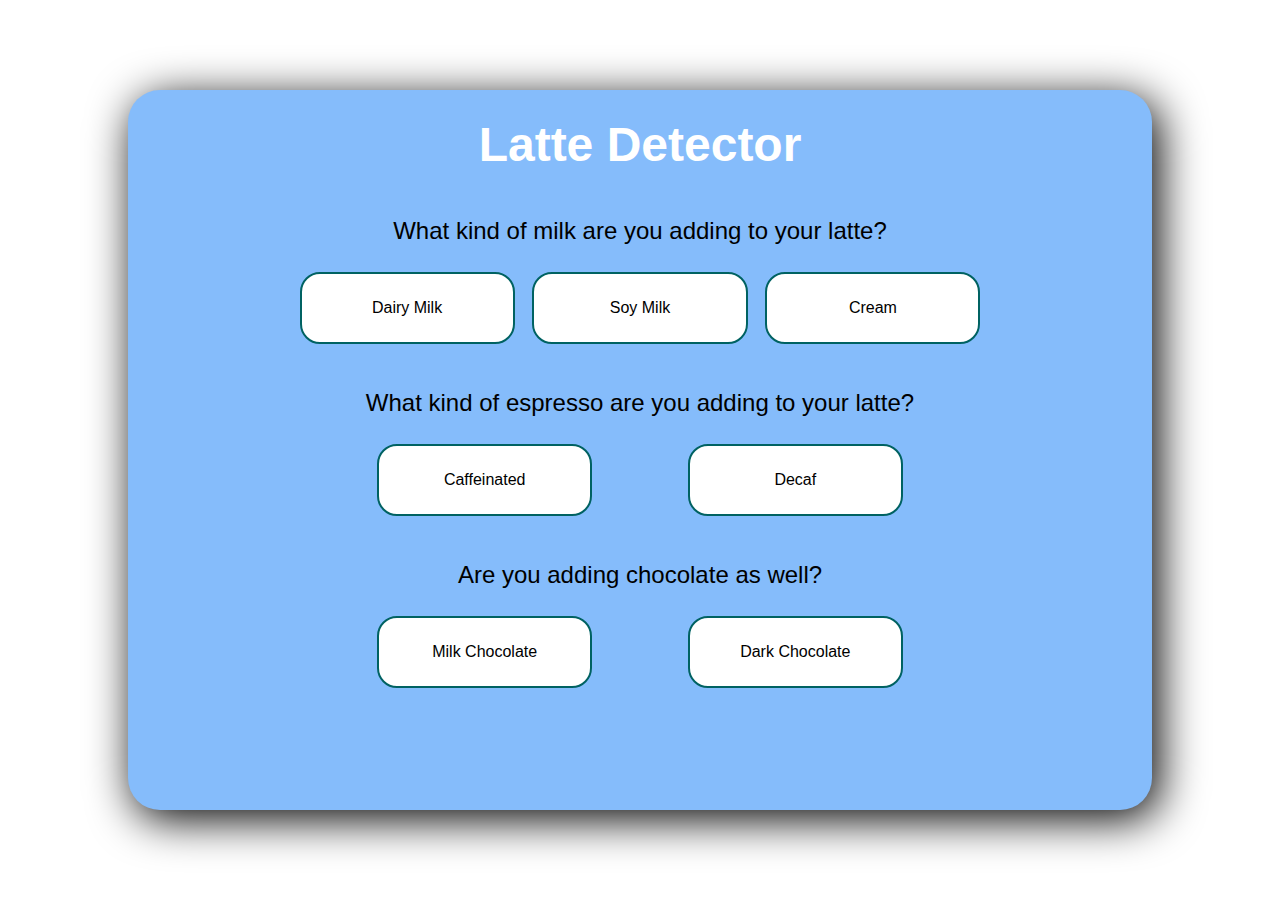
==== index.html @ 72aaf1c2 "Updating all text in the repository to english" ====
<!DOCTYPE html>
<html lang="en">
  <head>
    <meta charset="UTF-8" />
    <meta name="viewport" content="width=device-width, initial-scale=1.0" />
    <title>Latte Detector</title>
    <link rel="stylesheet" href="./styles/main.css" />
  </head>
  <body>
    <main>
      <h1>Latte Detector</h1>

      <h2>What kind of milk are you adding to your latte?</h2>
      <div class="latte-buttons">
        <button onclick="latte.selectMilk('Dairy Milk')">Dairy Milk</button>
        <button onclick="latte.selectMilk('Soy Milk')">Soy Milk</button>
        <button onclick="latte.selectMilk('Cream')">Cream</button>
      </div>

      <h2>What kind of espresso are you adding to your latte?</h2>
      <div class="espresso-buttons" radio="espresso">
        <button onclick="latte.selectEspresso('Caffeinated Espresso')">
          Caffeinated
        </button>
        <button onclick="latte.selectEspresso('Decaf Espresso')">Decaf</button>
      </div>

      <h2>Are you adding chocolate as well?</h2>
      <div class="chocolate-buttons" radio="chocolate">
        <button onclick="latte.chocolate()">Milk Chocolate</button>
        <button id="last-button" onclick="latte.chocolate()">
          Dark Chocolate
        </button>
      </div>

      <script src="./js/main.js"></script>
    </main>
  </body>
</html>
---- styles/main.css ----
* {
  margin: 0;
  padding: 0;
  font: 16px sans-serif;
}

html,
body {
  height: 100%;
  width: 100%;
}

body {
  display: flex;
  justify-content: center;
  align-items: center;

  background-color: #fff;
}

main {
  height: 80vh;
  width: 80vw;

  background-color: #85bcfb;
  border-radius: 2rem;
  box-shadow: 0.5vw 1vh 45px #000;
}

main h1 {
  font-size: 3rem;
  text-align: center;
  font-weight: bold;
  color: white;
  margin-top: 3vh;
}

main h2 {
  font-size: 1.5rem;
  margin-top: 5vh;
  text-align: center;
}

.latte-buttons,
.espresso-buttons,
.chocolate-buttons {
  width: 70%;
  margin-left: 15%;
  display: flex;
  justify-content: space-evenly;

  margin-top: 3vh;
}

main button {
  text-align: center;

  background-color: #fff;
  border: 2px solid rgb(0, 98, 98);
  border-radius: 20px;

  width: 30%;
  height: 8vh;
}

main button:hover {
  background-color: #5ccea2;
}

.latte-buttons button:focus,
.espresso-buttons button:focus,
.chocolate-buttons button:focus {
  background-color: #5ccea2;
}

@media (max-width: 800px) {
  html,
  main {
    height: auto;
    width: 100%;

    border-radius: 0;
    box-shadow: none;
  }

  .latte-buttons,
  .espresso-buttons,
  .chocolate-buttons {
    flex-direction: column;
    margin-top: 0.3vh;
  }

  main button {
    margin-top: 2vh;
    width: 100%;
  }

  main h2 {
    margin-top: 3vh;
  }

  #last-button {
    margin-bottom: 7vh;
  }
}
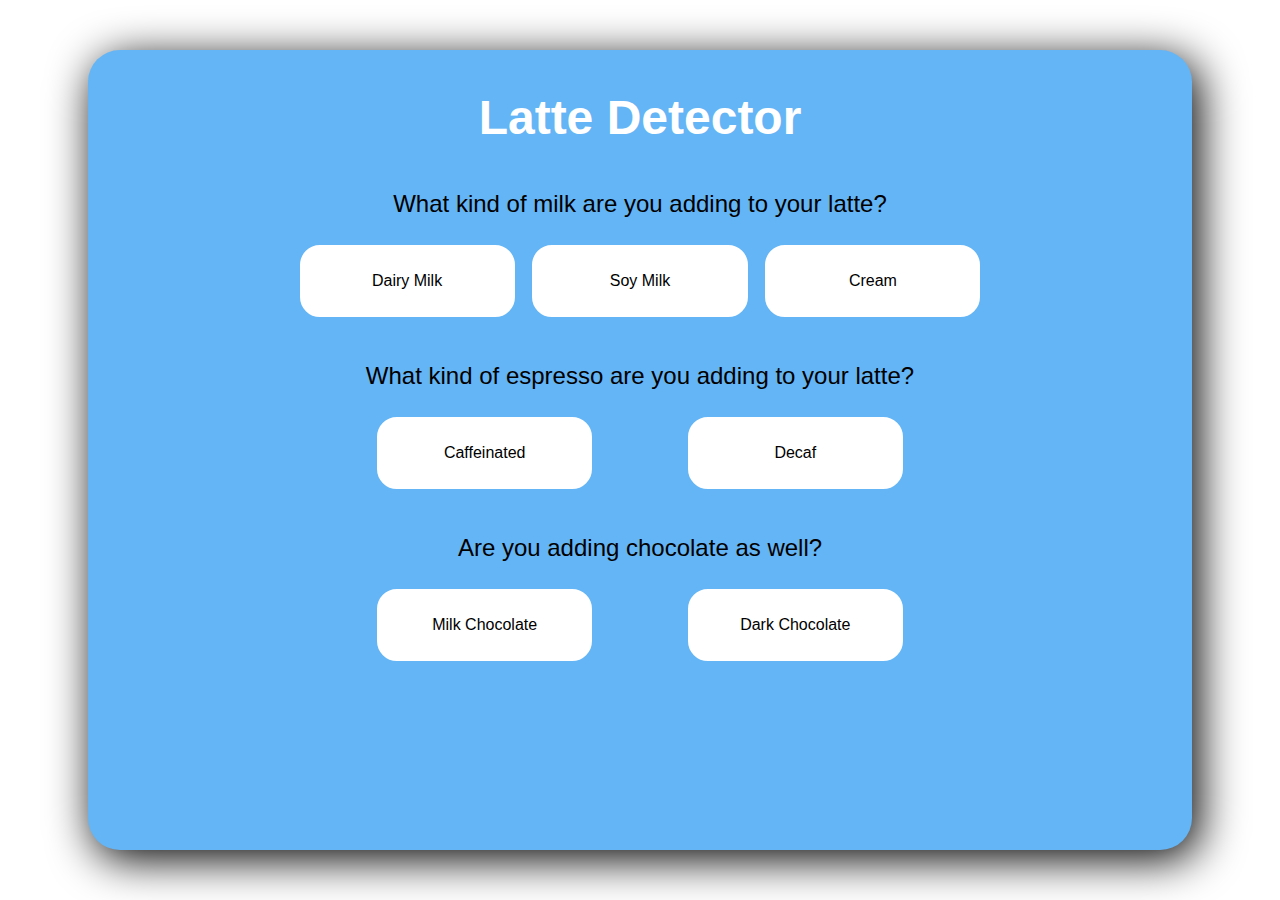
==== commit 730c542b: "Updating HTML and CSS using BEM" ====
--- a/index.html
+++ b/index.html
@@ -7,28 +7,65 @@
     <link rel="stylesheet" href="./styles/main.css" />
   </head>
   <body>
-    <main>
-      <h1>Latte Detector</h1>
+    <main class="container">
+      <h1 class="container__title">Latte Detector</h1>
 
-      <h2>What kind of milk are you adding to your latte?</h2>
-      <div class="latte-buttons">
-        <button onclick="latte.selectMilk('Dairy Milk')">Dairy Milk</button>
-        <button onclick="latte.selectMilk('Soy Milk')">Soy Milk</button>
-        <button onclick="latte.selectMilk('Cream')">Cream</button>
+      <h2 class="container__section-title">
+        What kind of milk are you adding to your latte?
+      </h2>
+      <div class="container__buttons-area latte-buttons">
+        <button
+          class="container__button container__button container__button--milk"
+          onclick="latte.selectMilk('Dairy Milk')"
+        >
+          Dairy Milk
+        </button>
+        <button
+          class="container__button container__button container__button--milk"
+          onclick="latte.selectMilk('Soy Milk')"
+        >
+          Soy Milk
+        </button>
+        <button
+          class="container__button container__button container__button--milk"
+          onclick="latte.selectMilk('Cream')"
+        >
+          Cream
+        </button>
       </div>
 
-      <h2>What kind of espresso are you adding to your latte?</h2>
-      <div class="espresso-buttons" radio="espresso">
-        <button onclick="latte.selectEspresso('Caffeinated Espresso')">
+      <h2 class="container__section-title">
+        What kind of espresso are you adding to your latte?
+      </h2>
+      <div class="container__buttons-area" radio="espresso">
+        <button
+          class="container__button container__button--espresso"
+          onclick="latte.selectEspresso('Caffeinated Espresso')"
+        >
           Caffeinated
         </button>
-        <button onclick="latte.selectEspresso('Decaf Espresso')">Decaf</button>
+        <button
+          class="container__button container__button--espresso"
+          onclick="latte.selectEspresso('Decaf Espresso')"
+        >
+          Decaf
+        </button>
       </div>
 
-      <h2>Are you adding chocolate as well?</h2>
-      <div class="chocolate-buttons" radio="chocolate">
-        <button onclick="latte.chocolate()">Milk Chocolate</button>
-        <button id="last-button" onclick="latte.chocolate()">
+      <h2 class="container__section-title">
+        Are you adding chocolate as well?
+      </h2>
+      <div class="container__buttons-area chocolate-buttons" radio="chocolate">
+        <button
+          class="container__button container__button--chocolate"
+          onclick="latte.chocolate()"
+        >
+          Milk Chocolate
+        </button>
+        <button
+          class="container__button container__button--chocolate"
+          onclick="latte.chocolate()"
+        >
           Dark Chocolate
         </button>
       </div>
--- a/styles/main.css
+++ b/styles/main.css
@@ -18,88 +18,83 @@
   background-color: #fff;
 }
 
-main {
+.container {
   height: 80vh;
   width: 80vw;
+  padding: 2.5rem;
 
-  background-color: #85bcfb;
+  background-color: #64b5f6;
   border-radius: 2rem;
   box-shadow: 0.5vw 1vh 45px #000;
-}
 
-main h1 {
-  font-size: 3rem;
-  text-align: center;
-  font-weight: bold;
-  color: white;
-  margin-top: 3vh;
-}
+  .container__title {
+    font-size: 3rem;
+    text-align: center;
+    font-weight: bold;
+    color: white;
+  }
 
-main h2 {
-  font-size: 1.5rem;
-  margin-top: 5vh;
-  text-align: center;
-}
+  .container__section-title {
+    font-size: 1.5rem;
+    margin-top: 5vh;
+    text-align: center;
+  }
 
-.latte-buttons,
-.espresso-buttons,
-.chocolate-buttons {
-  width: 70%;
-  margin-left: 15%;
-  display: flex;
-  justify-content: space-evenly;
+  .container__buttons-area {
+    width: 70%;
+    margin-left: 15%;
+    display: flex;
+    justify-content: space-evenly;
 
-  margin-top: 3vh;
-}
+    margin-top: 3vh;
 
-main button {
-  text-align: center;
+    .container__button {
+      text-align: center;
 
-  background-color: #fff;
-  border: 2px solid rgb(0, 98, 98);
-  border-radius: 20px;
+      background-color: #fff;
+      border: 2px solid #fff;
+      border-radius: 20px;
 
-  width: 30%;
-  height: 8vh;
-}
+      width: 30%;
+      height: 8vh;
+    }
 
-main button:hover {
-  background-color: #5ccea2;
-}
+    .container__button--milk:hover,
+    .container__button--milk:focus {
+      background-color: #eeeeee;
+    }
 
-.latte-buttons button:focus,
-.espresso-buttons button:focus,
-.chocolate-buttons button:focus {
-  background-color: #5ccea2;
+    .container__button--espresso:hover,
+    .container__button--espresso:focus {
+      background-color: #757575;
+    }
+
+    .container__button--chocolate:hover,
+    .container__button--chocolate:focus {
+      background-color: #a1887f;
+    }
+  }
 }
 
 @media (max-width: 800px) {
   html,
-  main {
+  .container {
+    background-color: #64b5f6;
     height: auto;
     width: 100%;
 
     border-radius: 0;
     box-shadow: none;
-  }
 
-  .latte-buttons,
-  .espresso-buttons,
-  .chocolate-buttons {
-    flex-direction: column;
-    margin-top: 0.3vh;
-  }
+    .container__buttons-area {
+      flex-direction: column;
+      margin-bottom: 4vh;
+      margin-top: 2vh;
 
-  main button {
-    margin-top: 2vh;
-    width: 100%;
-  }
-
-  main h2 {
-    margin-top: 3vh;
-  }
-
-  #last-button {
-    margin-bottom: 7vh;
+      .container__button {
+        margin-top: 2vh;
+        width: 100%;
+      }
+    }
   }
 }
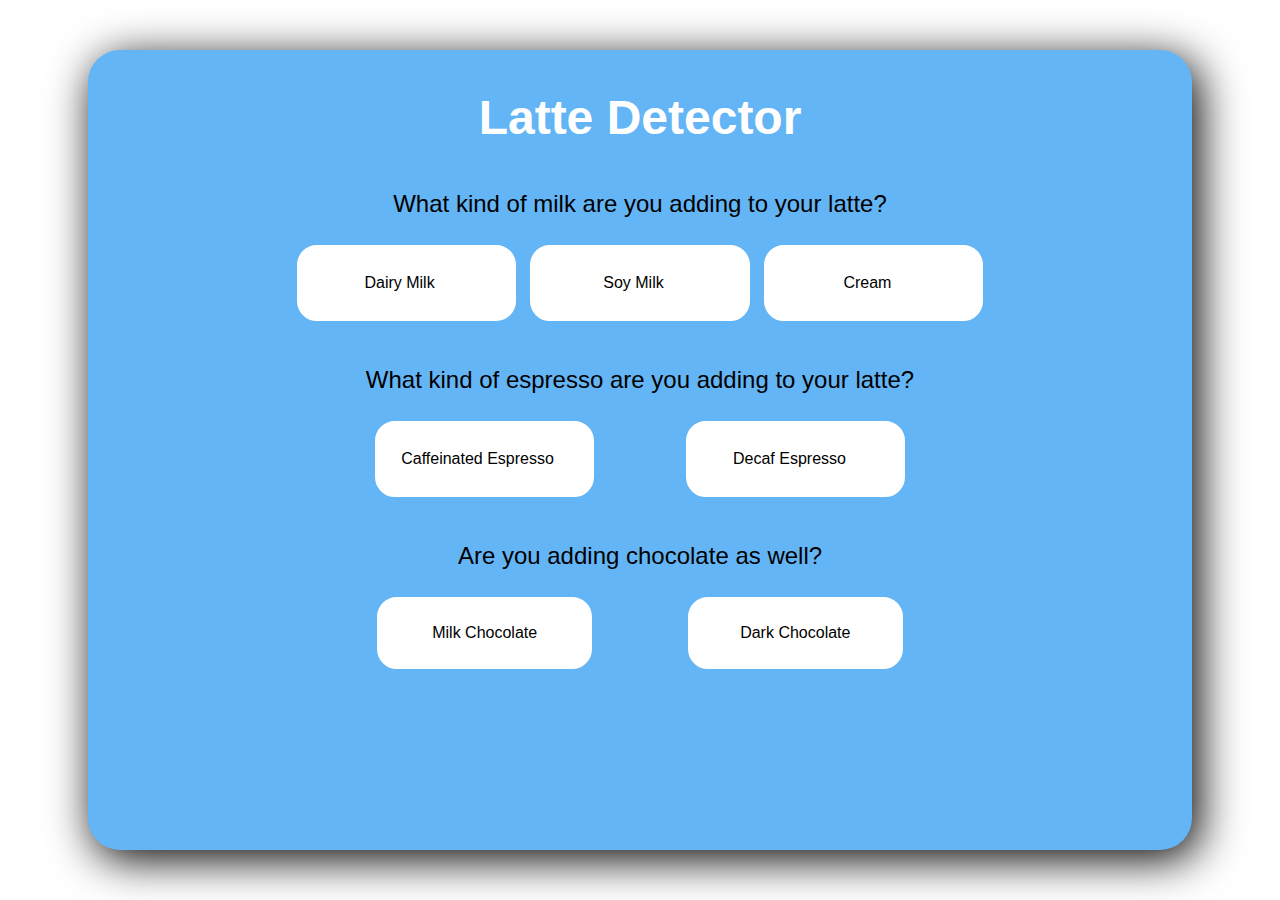
==== commit 22296a68: "Adding summary message for milk and espresso inputs" ====
--- a/index.html
+++ b/index.html
@@ -13,49 +13,72 @@
       <h2 class="container__section-title">
         What kind of milk are you adding to your latte?
       </h2>
-      <div class="container__buttons-area latte-buttons">
-        <button
-          class="container__button container__button container__button--milk"
-          onclick="latte.selectMilk('Dairy Milk')"
-        >
+      <div class="container__buttons-area latte-buttons" radio="milk">
+        <label class="container__button container__button--milk">
           Dairy Milk
-        </button>
-        <button
-          class="container__button container__button container__button--milk"
-          onclick="latte.selectMilk('Soy Milk')"
-        >
+          <input
+            type="radio"
+            id="Caffeinated Espresso"
+            name="milk"
+            class="container__radio-button"
+            onclick="latte.selectMilk('Dairy Milk')"
+          />
+        </label>
+
+        <label class="container__button container__button--milk">
           Soy Milk
-        </button>
-        <button
-          class="container__button container__button container__button--milk"
-          onclick="latte.selectMilk('Cream')"
-        >
+          <input
+            type="radio"
+            id="Dairy Milk"
+            name="milk"
+            class="container__radio-button"
+            onclick="latte.selectMilk('Soy Milk')"
+          />
+        </label>
+
+        <label class="container__button container__button--milk">
           Cream
-        </button>
+          <input
+            type="radio"
+            id="Cream"
+            name="milk"
+            class="container__radio-button"
+            onclick="latte.selectMilk('Cream')"
+          />
+        </label>
       </div>
 
       <h2 class="container__section-title">
         What kind of espresso are you adding to your latte?
       </h2>
       <div class="container__buttons-area" radio="espresso">
-        <button
-          class="container__button container__button--espresso"
-          onclick="latte.selectEspresso('Caffeinated Espresso')"
-        >
-          Caffeinated
-        </button>
-        <button
-          class="container__button container__button--espresso"
-          onclick="latte.selectEspresso('Decaf Espresso')"
-        >
-          Decaf
-        </button>
+        <label class="container__button container__button--espresso">
+          Caffeinated Espresso
+          <input
+            type="radio"
+            id="Caffeinated Espresso"
+            name="espresso"
+            class="container__radio-button"
+            onclick="latte.selectEspresso('Caffeinated Espresso')"
+          />
+        </label>
+
+        <label class="container__button container__button--espresso">
+          Decaf Espresso
+          <input
+            type="radio"
+            id="Decaf Espresso"
+            name="espresso"
+            class="container__radio-button"
+            onclick="latte.selectEspresso('Decaf Espresso')"
+          />
+        </label>
       </div>
 
       <h2 class="container__section-title">
         Are you adding chocolate as well?
       </h2>
-      <div class="container__buttons-area chocolate-buttons" radio="chocolate">
+      <div class="container__buttons-area chocolate-buttons">
         <button
           class="container__button container__button--chocolate"
           onclick="latte.chocolate()"
@@ -70,6 +93,8 @@
         </button>
       </div>
 
+      <div id="container__summary"></div>
+
       <script src="./js/main.js"></script>
     </main>
   </body>
--- a/styles/main.css
+++ b/styles/main.css
@@ -48,8 +48,14 @@
 
     margin-top: 3vh;
 
+    .container__radio-button {
+      visibility: hidden;
+    }
+
     .container__button {
-      text-align: center;
+      display: flex;
+      align-items: center;
+      justify-content: center;
 
       background-color: #fff;
       border: 2px solid #fff;
@@ -60,19 +66,23 @@
     }
 
     .container__button--milk:hover,
-    .container__button--milk:focus {
+    .container__button--milk:has(input:checked) {
       background-color: #eeeeee;
     }
 
     .container__button--espresso:hover,
-    .container__button--espresso:focus {
+    .container__button--espresso:has(input:checked) {
       background-color: #757575;
     }
 
-    .container__button--chocolate:hover,
-    .container__button--chocolate:focus {
+    .container__button--chocolate:hover {
       background-color: #a1887f;
     }
+  }
+
+  #container__summary {
+    position: absolute;
+    bottom: 10%;
   }
 }
 
@@ -96,5 +106,9 @@
         width: 100%;
       }
     }
+
+    #container__summary {
+      position: relative;
+    }
   }
 }
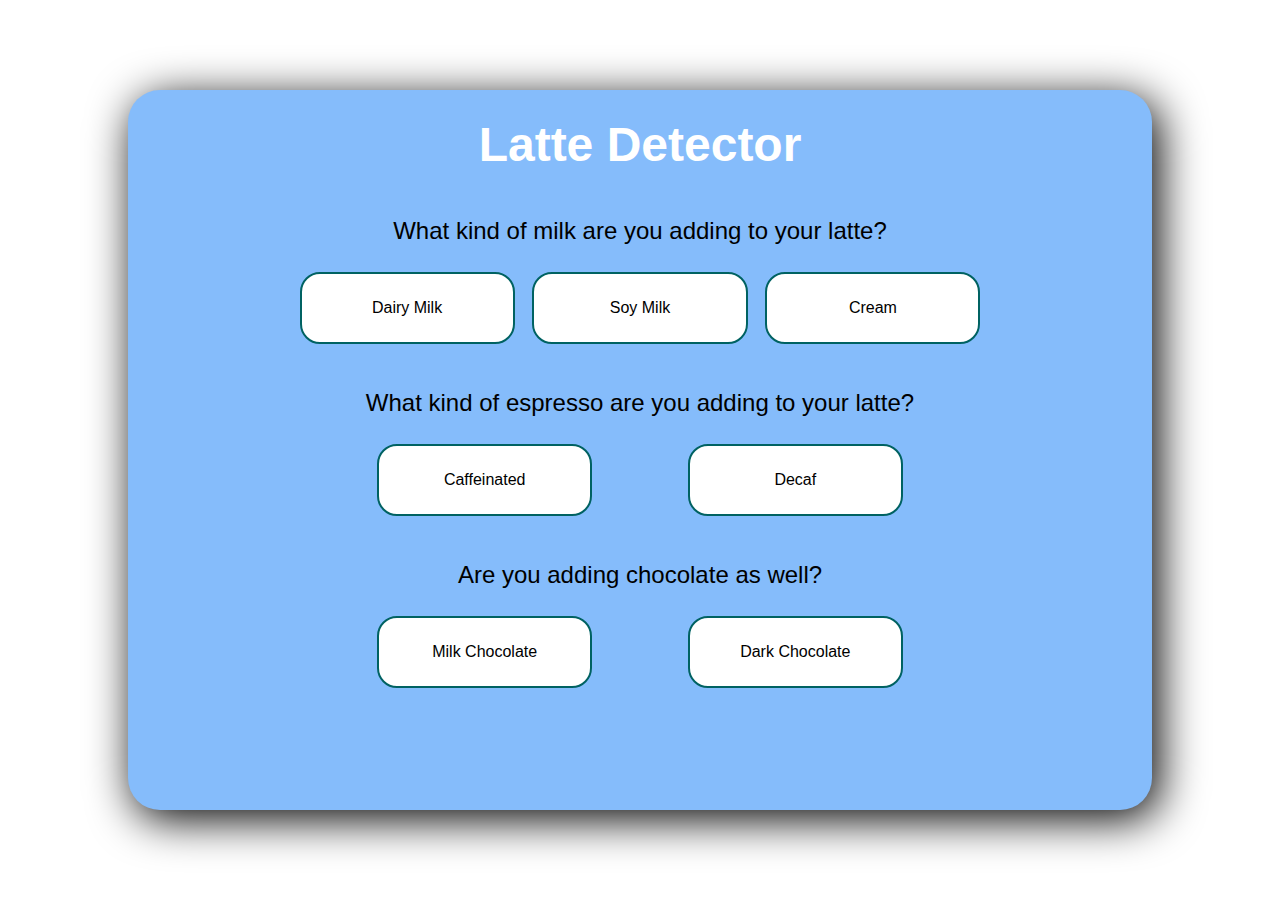
==== commit d1cc875c: "Merge pull request #1 from FPDPanda/feat/input-replace" ====
--- a/index.html
+++ b/index.html
@@ -7,93 +7,31 @@
     <link rel="stylesheet" href="./styles/main.css" />
   </head>
   <body>
-    <main class="container">
-      <h1 class="container__title">Latte Detector</h1>
+    <main>
+      <h1>Latte Detector</h1>
 
-      <h2 class="container__section-title">
-        What kind of milk are you adding to your latte?
-      </h2>
-      <div class="container__buttons-area latte-buttons" radio="milk">
-        <label class="container__button container__button--milk">
-          Dairy Milk
-          <input
-            type="radio"
-            id="Caffeinated Espresso"
-            name="milk"
-            class="container__radio-button"
-            onclick="latte.selectMilk('Dairy Milk')"
-          />
-        </label>
-
-        <label class="container__button container__button--milk">
-          Soy Milk
-          <input
-            type="radio"
-            id="Dairy Milk"
-            name="milk"
-            class="container__radio-button"
-            onclick="latte.selectMilk('Soy Milk')"
-          />
-        </label>
-
-        <label class="container__button container__button--milk">
-          Cream
-          <input
-            type="radio"
-            id="Cream"
-            name="milk"
-            class="container__radio-button"
-            onclick="latte.selectMilk('Cream')"
-          />
-        </label>
+      <h2>What kind of milk are you adding to your latte?</h2>
+      <div class="latte-buttons">
+        <button onclick="latte.selectMilk('Dairy Milk')">Dairy Milk</button>
+        <button onclick="latte.selectMilk('Soy Milk')">Soy Milk</button>
+        <button onclick="latte.selectMilk('Cream')">Cream</button>
       </div>
 
-      <h2 class="container__section-title">
-        What kind of espresso are you adding to your latte?
-      </h2>
-      <div class="container__buttons-area" radio="espresso">
-        <label class="container__button container__button--espresso">
-          Caffeinated Espresso
-          <input
-            type="radio"
-            id="Caffeinated Espresso"
-            name="espresso"
-            class="container__radio-button"
-            onclick="latte.selectEspresso('Caffeinated Espresso')"
-          />
-        </label>
-
-        <label class="container__button container__button--espresso">
-          Decaf Espresso
-          <input
-            type="radio"
-            id="Decaf Espresso"
-            name="espresso"
-            class="container__radio-button"
-            onclick="latte.selectEspresso('Decaf Espresso')"
-          />
-        </label>
+      <h2>What kind of espresso are you adding to your latte?</h2>
+      <div class="espresso-buttons" radio="espresso">
+        <button onclick="latte.selectEspresso('Caffeinated Espresso')">
+          Caffeinated
+        </button>
+        <button onclick="latte.selectEspresso('Decaf Espresso')">Decaf</button>
       </div>
 
-      <h2 class="container__section-title">
-        Are you adding chocolate as well?
-      </h2>
-      <div class="container__buttons-area chocolate-buttons">
-        <button
-          class="container__button container__button--chocolate"
-          onclick="latte.chocolate()"
-        >
-          Milk Chocolate
-        </button>
-        <button
-          class="container__button container__button--chocolate"
-          onclick="latte.chocolate()"
-        >
+      <h2>Are you adding chocolate as well?</h2>
+      <div class="chocolate-buttons" radio="chocolate">
+        <button onclick="latte.chocolate()">Milk Chocolate</button>
+        <button id="last-button" onclick="latte.chocolate()">
           Dark Chocolate
         </button>
       </div>
-
-      <div id="container__summary"></div>
 
       <script src="./js/main.js"></script>
     </main>
--- a/styles/main.css
+++ b/styles/main.css
@@ -18,97 +18,88 @@
   background-color: #fff;
 }
 
-.container {
+main {
   height: 80vh;
   width: 80vw;
-  padding: 2.5rem;
 
-  background-color: #64b5f6;
+  background-color: #85bcfb;
   border-radius: 2rem;
   box-shadow: 0.5vw 1vh 45px #000;
+}
 
-  .container__title {
-    font-size: 3rem;
-    text-align: center;
-    font-weight: bold;
-    color: white;
-  }
+main h1 {
+  font-size: 3rem;
+  text-align: center;
+  font-weight: bold;
+  color: white;
+  margin-top: 3vh;
+}
 
-  .container__section-title {
-    font-size: 1.5rem;
-    margin-top: 5vh;
-    text-align: center;
-  }
+main h2 {
+  font-size: 1.5rem;
+  margin-top: 5vh;
+  text-align: center;
+}
 
-  .container__buttons-area {
-    width: 70%;
-    margin-left: 15%;
-    display: flex;
-    justify-content: space-evenly;
+.latte-buttons,
+.espresso-buttons,
+.chocolate-buttons {
+  width: 70%;
+  margin-left: 15%;
+  display: flex;
+  justify-content: space-evenly;
 
-    margin-top: 3vh;
+  margin-top: 3vh;
+}
 
-    .container__radio-button {
-      visibility: hidden;
-    }
+main button {
+  text-align: center;
 
-    .container__button {
-      display: flex;
-      align-items: center;
-      justify-content: center;
+  background-color: #fff;
+  border: 2px solid rgb(0, 98, 98);
+  border-radius: 20px;
 
-      background-color: #fff;
-      border: 2px solid #fff;
-      border-radius: 20px;
+  width: 30%;
+  height: 8vh;
+}
 
-      width: 30%;
-      height: 8vh;
-    }
+main button:hover {
+  background-color: #5ccea2;
+}
 
-    .container__button--milk:hover,
-    .container__button--milk:has(input:checked) {
-      background-color: #eeeeee;
-    }
-
-    .container__button--espresso:hover,
-    .container__button--espresso:has(input:checked) {
-      background-color: #757575;
-    }
-
-    .container__button--chocolate:hover {
-      background-color: #a1887f;
-    }
-  }
-
-  #container__summary {
-    position: absolute;
-    bottom: 10%;
-  }
+.latte-buttons button:focus,
+.espresso-buttons button:focus,
+.chocolate-buttons button:focus {
+  background-color: #5ccea2;
 }
 
 @media (max-width: 800px) {
   html,
-  .container {
-    background-color: #64b5f6;
+  main {
     height: auto;
     width: 100%;
 
     border-radius: 0;
     box-shadow: none;
+  }
 
-    .container__buttons-area {
-      flex-direction: column;
-      margin-bottom: 4vh;
-      margin-top: 2vh;
+  .latte-buttons,
+  .espresso-buttons,
+  .chocolate-buttons {
+    flex-direction: column;
+    margin-top: 0.3vh;
+  }
 
-      .container__button {
-        margin-top: 2vh;
-        width: 100%;
-      }
-    }
+  main button {
+    margin-top: 2vh;
+    width: 100%;
+  }
 
-    #container__summary {
-      position: relative;
-    }
+  main h2 {
+    margin-top: 3vh;
+  }
+
+  #last-button {
+    margin-bottom: 7vh;
   }
 }
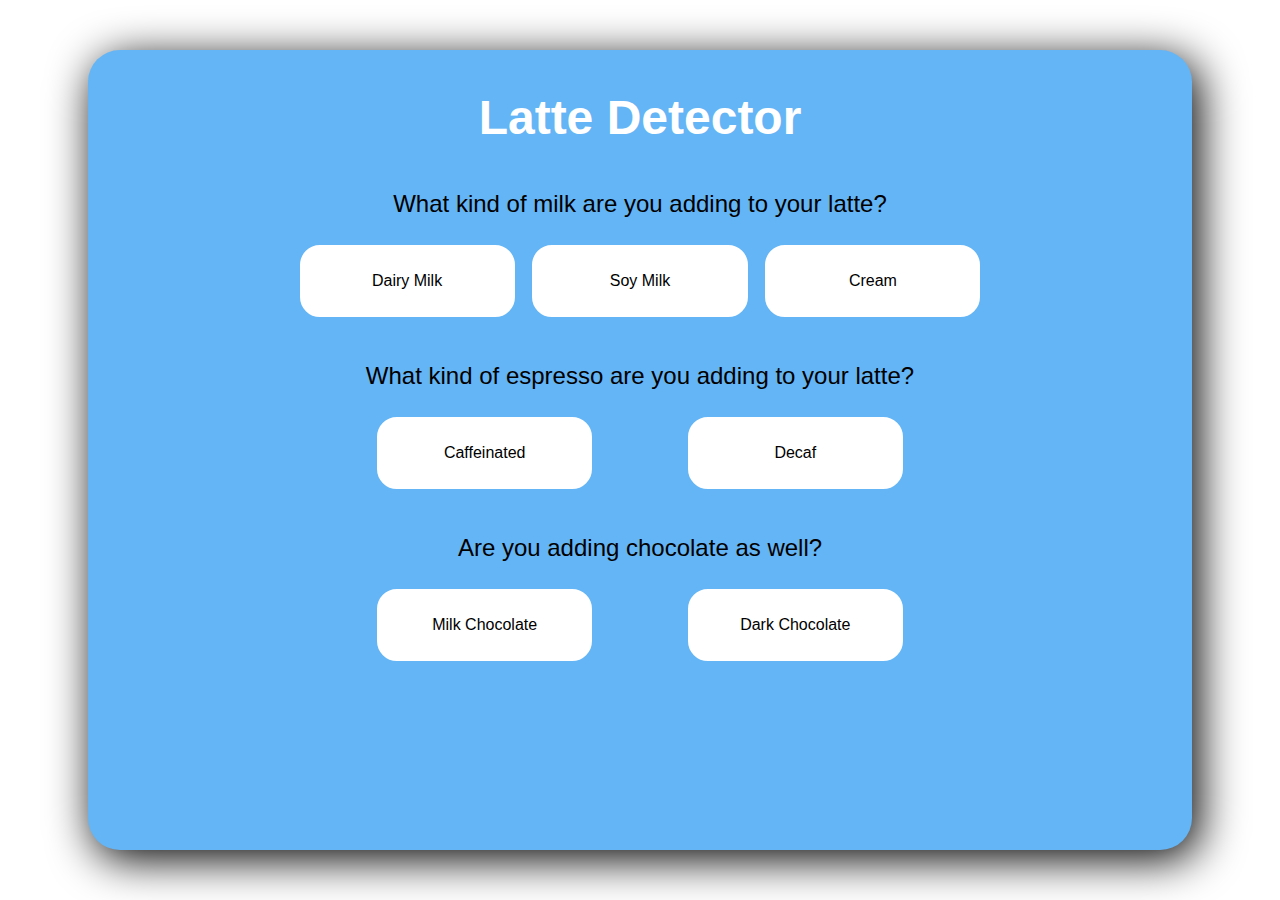
==== commit 877df349: "Merge pull request #2 from FPDPanda/fix/css-selectors" ====
--- a/index.html
+++ b/index.html
@@ -7,28 +7,65 @@
     <link rel="stylesheet" href="./styles/main.css" />
   </head>
   <body>
-    <main>
-      <h1>Latte Detector</h1>
+    <main class="container">
+      <h1 class="container__title">Latte Detector</h1>
 
-      <h2>What kind of milk are you adding to your latte?</h2>
-      <div class="latte-buttons">
-        <button onclick="latte.selectMilk('Dairy Milk')">Dairy Milk</button>
-        <button onclick="latte.selectMilk('Soy Milk')">Soy Milk</button>
-        <button onclick="latte.selectMilk('Cream')">Cream</button>
+      <h2 class="container__section-title">
+        What kind of milk are you adding to your latte?
+      </h2>
+      <div class="container__buttons-area latte-buttons">
+        <button
+          class="container__button container__button container__button--milk"
+          onclick="latte.selectMilk('Dairy Milk')"
+        >
+          Dairy Milk
+        </button>
+        <button
+          class="container__button container__button container__button--milk"
+          onclick="latte.selectMilk('Soy Milk')"
+        >
+          Soy Milk
+        </button>
+        <button
+          class="container__button container__button container__button--milk"
+          onclick="latte.selectMilk('Cream')"
+        >
+          Cream
+        </button>
       </div>
 
-      <h2>What kind of espresso are you adding to your latte?</h2>
-      <div class="espresso-buttons" radio="espresso">
-        <button onclick="latte.selectEspresso('Caffeinated Espresso')">
+      <h2 class="container__section-title">
+        What kind of espresso are you adding to your latte?
+      </h2>
+      <div class="container__buttons-area" radio="espresso">
+        <button
+          class="container__button container__button--espresso"
+          onclick="latte.selectEspresso('Caffeinated Espresso')"
+        >
           Caffeinated
         </button>
-        <button onclick="latte.selectEspresso('Decaf Espresso')">Decaf</button>
+        <button
+          class="container__button container__button--espresso"
+          onclick="latte.selectEspresso('Decaf Espresso')"
+        >
+          Decaf
+        </button>
       </div>
 
-      <h2>Are you adding chocolate as well?</h2>
-      <div class="chocolate-buttons" radio="chocolate">
-        <button onclick="latte.chocolate()">Milk Chocolate</button>
-        <button id="last-button" onclick="latte.chocolate()">
+      <h2 class="container__section-title">
+        Are you adding chocolate as well?
+      </h2>
+      <div class="container__buttons-area chocolate-buttons" radio="chocolate">
+        <button
+          class="container__button container__button--chocolate"
+          onclick="latte.chocolate()"
+        >
+          Milk Chocolate
+        </button>
+        <button
+          class="container__button container__button--chocolate"
+          onclick="latte.chocolate()"
+        >
           Dark Chocolate
         </button>
       </div>
--- a/styles/main.css
+++ b/styles/main.css
@@ -18,88 +18,83 @@
   background-color: #fff;
 }
 
-main {
+.container {
   height: 80vh;
   width: 80vw;
+  padding: 2.5rem;
 
-  background-color: #85bcfb;
+  background-color: #64b5f6;
   border-radius: 2rem;
   box-shadow: 0.5vw 1vh 45px #000;
-}
 
-main h1 {
-  font-size: 3rem;
-  text-align: center;
-  font-weight: bold;
-  color: white;
-  margin-top: 3vh;
-}
+  .container__title {
+    font-size: 3rem;
+    text-align: center;
+    font-weight: bold;
+    color: white;
+  }
 
-main h2 {
-  font-size: 1.5rem;
-  margin-top: 5vh;
-  text-align: center;
-}
+  .container__section-title {
+    font-size: 1.5rem;
+    margin-top: 5vh;
+    text-align: center;
+  }
 
-.latte-buttons,
-.espresso-buttons,
-.chocolate-buttons {
-  width: 70%;
-  margin-left: 15%;
-  display: flex;
-  justify-content: space-evenly;
+  .container__buttons-area {
+    width: 70%;
+    margin-left: 15%;
+    display: flex;
+    justify-content: space-evenly;
 
-  margin-top: 3vh;
-}
+    margin-top: 3vh;
 
-main button {
-  text-align: center;
+    .container__button {
+      text-align: center;
 
-  background-color: #fff;
-  border: 2px solid rgb(0, 98, 98);
-  border-radius: 20px;
+      background-color: #fff;
+      border: 2px solid #fff;
+      border-radius: 20px;
 
-  width: 30%;
-  height: 8vh;
-}
+      width: 30%;
+      height: 8vh;
+    }
 
-main button:hover {
-  background-color: #5ccea2;
-}
+    .container__button--milk:hover,
+    .container__button--milk:focus {
+      background-color: #eeeeee;
+    }
 
-.latte-buttons button:focus,
-.espresso-buttons button:focus,
-.chocolate-buttons button:focus {
-  background-color: #5ccea2;
+    .container__button--espresso:hover,
+    .container__button--espresso:focus {
+      background-color: #757575;
+    }
+
+    .container__button--chocolate:hover,
+    .container__button--chocolate:focus {
+      background-color: #a1887f;
+    }
+  }
 }
 
 @media (max-width: 800px) {
   html,
-  main {
+  .container {
+    background-color: #64b5f6;
     height: auto;
     width: 100%;
 
     border-radius: 0;
     box-shadow: none;
-  }
 
-  .latte-buttons,
-  .espresso-buttons,
-  .chocolate-buttons {
-    flex-direction: column;
-    margin-top: 0.3vh;
-  }
+    .container__buttons-area {
+      flex-direction: column;
+      margin-bottom: 4vh;
+      margin-top: 2vh;
 
-  main button {
-    margin-top: 2vh;
-    width: 100%;
-  }
-
-  main h2 {
-    margin-top: 3vh;
-  }
-
-  #last-button {
-    margin-bottom: 7vh;
+      .container__button {
+        margin-top: 2vh;
+        width: 100%;
+      }
+    }
   }
 }
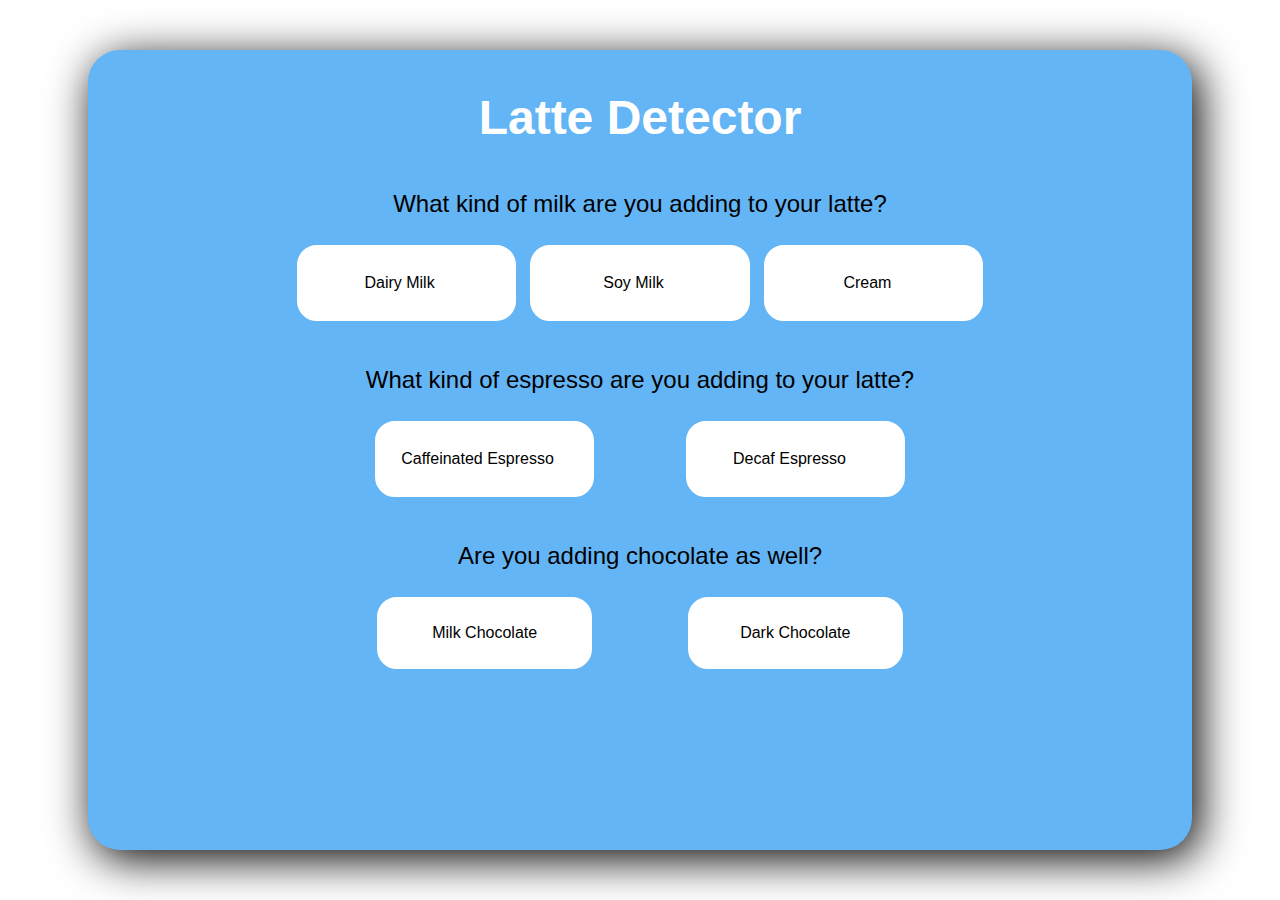
==== commit 012fe9c8: "Merge pull request #3 from FPDPanda/feat/summary-message" ====
--- a/index.html
+++ b/index.html
@@ -13,49 +13,72 @@
       <h2 class="container__section-title">
         What kind of milk are you adding to your latte?
       </h2>
-      <div class="container__buttons-area latte-buttons">
-        <button
-          class="container__button container__button container__button--milk"
-          onclick="latte.selectMilk('Dairy Milk')"
-        >
+      <div class="container__buttons-area" radio="milk">
+        <label class="container__button container__button--milk">
           Dairy Milk
-        </button>
-        <button
-          class="container__button container__button container__button--milk"
-          onclick="latte.selectMilk('Soy Milk')"
-        >
+          <input
+            type="radio"
+            id="Caffeinated Espresso"
+            name="milk"
+            class="container__radio-button"
+            onclick="latte.selectMilk('Dairy Milk')"
+          />
+        </label>
+
+        <label class="container__button container__button--milk">
           Soy Milk
-        </button>
-        <button
-          class="container__button container__button container__button--milk"
-          onclick="latte.selectMilk('Cream')"
-        >
+          <input
+            type="radio"
+            id="Dairy Milk"
+            name="milk"
+            class="container__radio-button"
+            onclick="latte.selectMilk('Soy Milk')"
+          />
+        </label>
+
+        <label class="container__button container__button--milk">
           Cream
-        </button>
+          <input
+            type="radio"
+            id="Cream"
+            name="milk"
+            class="container__radio-button"
+            onclick="latte.selectMilk('Cream')"
+          />
+        </label>
       </div>
 
       <h2 class="container__section-title">
         What kind of espresso are you adding to your latte?
       </h2>
       <div class="container__buttons-area" radio="espresso">
-        <button
-          class="container__button container__button--espresso"
-          onclick="latte.selectEspresso('Caffeinated Espresso')"
-        >
-          Caffeinated
-        </button>
-        <button
-          class="container__button container__button--espresso"
-          onclick="latte.selectEspresso('Decaf Espresso')"
-        >
-          Decaf
-        </button>
+        <label class="container__button container__button--espresso">
+          Caffeinated Espresso
+          <input
+            type="radio"
+            id="Caffeinated Espresso"
+            name="espresso"
+            class="container__radio-button"
+            onclick="latte.selectEspresso('Caffeinated Espresso')"
+          />
+        </label>
+
+        <label class="container__button container__button--espresso">
+          Decaf Espresso
+          <input
+            type="radio"
+            id="Decaf Espresso"
+            name="espresso"
+            class="container__radio-button"
+            onclick="latte.selectEspresso('Decaf Espresso')"
+          />
+        </label>
       </div>
 
       <h2 class="container__section-title">
         Are you adding chocolate as well?
       </h2>
-      <div class="container__buttons-area chocolate-buttons" radio="chocolate">
+      <div class="container__buttons-area">
         <button
           class="container__button container__button--chocolate"
           onclick="latte.chocolate()"
@@ -70,6 +93,8 @@
         </button>
       </div>
 
+      <div id="container__summary"></div>
+
       <script src="./js/main.js"></script>
     </main>
   </body>
--- a/styles/main.css
+++ b/styles/main.css
@@ -48,8 +48,14 @@
 
     margin-top: 3vh;
 
+    .container__radio-button {
+      visibility: hidden;
+    }
+
     .container__button {
-      text-align: center;
+      display: flex;
+      align-items: center;
+      justify-content: center;
 
       background-color: #fff;
       border: 2px solid #fff;
@@ -60,19 +66,23 @@
     }
 
     .container__button--milk:hover,
-    .container__button--milk:focus {
+    .container__button--milk:has(input:checked) {
       background-color: #eeeeee;
     }
 
     .container__button--espresso:hover,
-    .container__button--espresso:focus {
+    .container__button--espresso:has(input:checked) {
       background-color: #757575;
     }
 
-    .container__button--chocolate:hover,
-    .container__button--chocolate:focus {
+    .container__button--chocolate:hover {
       background-color: #a1887f;
     }
+  }
+
+  #container__summary {
+    position: absolute;
+    bottom: 10%;
   }
 }
 
@@ -96,5 +106,9 @@
         width: 100%;
       }
     }
+
+    #container__summary {
+      position: relative;
+    }
   }
 }
